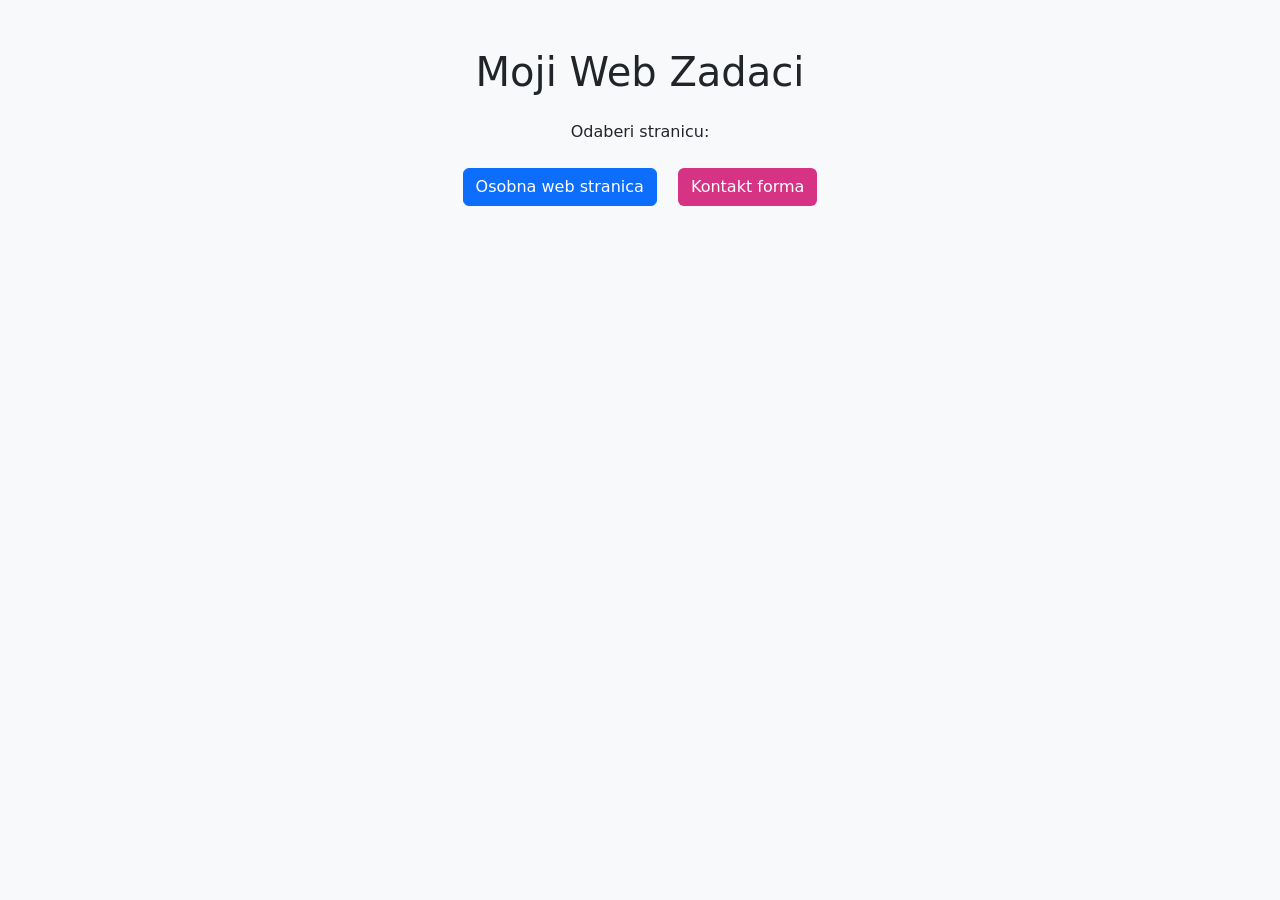
==== index.html @ 02a5ea51 "Dodavanje koda" ====
<!DOCTYPE html>
<html lang="hr">
<head>
    <meta charset="UTF-8">
    <title>Moji Web Zadaci</title>

    <link href="https://cdn.jsdelivr.net/npm/bootstrap@5.3.3/dist/css/bootstrap.min.css" rel="stylesheet">
</head>

<body class="bg-light">

<div class="container text-center mt-5">

    <h1 class="mb-4">Moji Web Zadaci</h1>

    <p>Odaberi stranicu:</p>

    <a href="osobna/index.html" class="btn btn-primary m-2">
        Osobna web stranica
    </a>

    <a href="kontakt/index.html" class="btn btn-pink m-2">
        Kontakt forma
    </a>

</div>

<style>
.btn-pink{
    background:#d63384;
    color:white;
}
.btn-pink:hover{
    background:#c2186a;
    color:white;
}
</style>

</body>
</html>
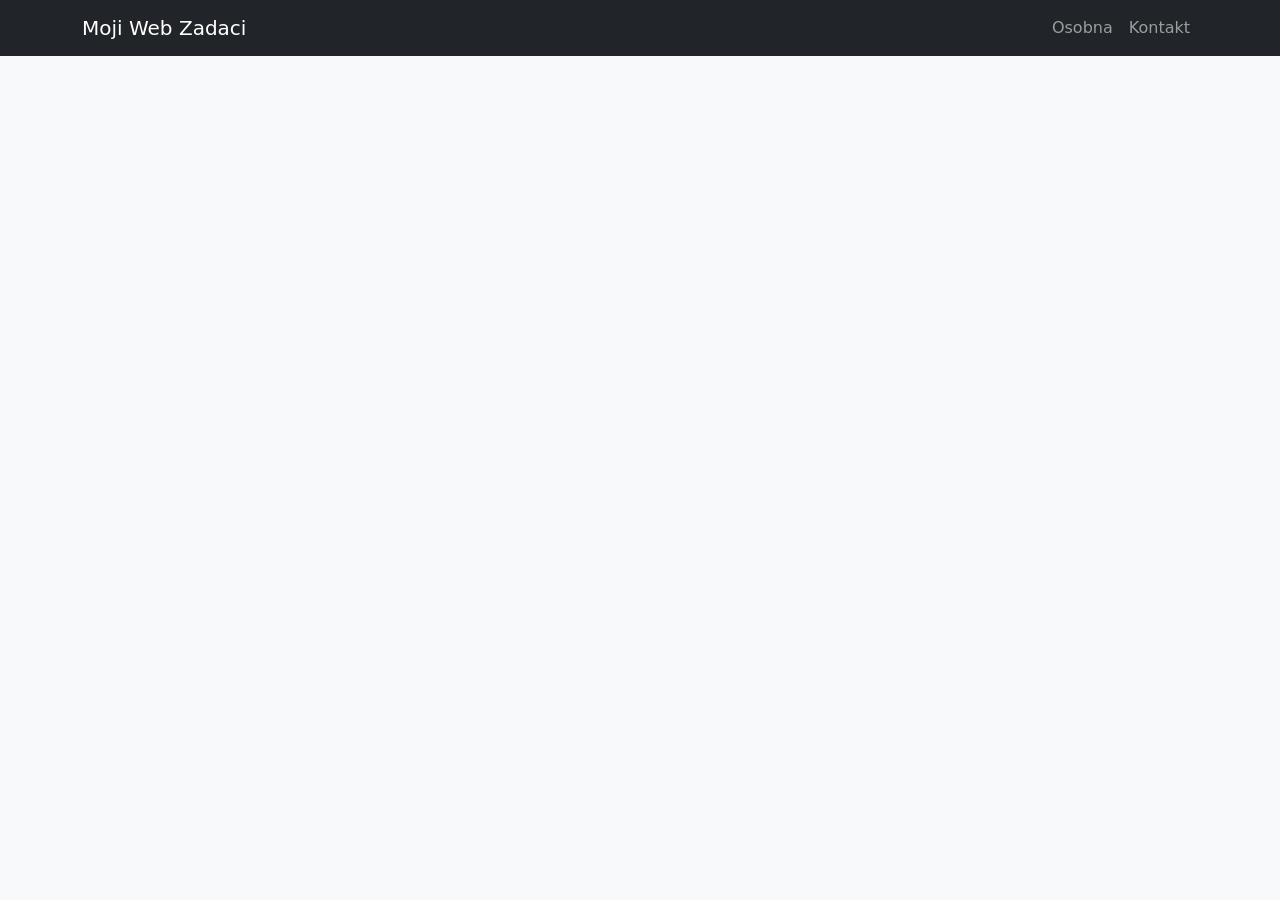
==== commit 111c4c30: "Navigacija dorade" ====
--- a/index.html
+++ b/index.html
@@ -9,21 +9,20 @@
 
 <body class="bg-light">
 
-<div class="container text-center mt-5">
+<nav class="navbar navbar-expand-lg navbar-dark bg-dark">
+    <div class="container">
 
-    <h1 class="mb-4">Moji Web Zadaci</h1>
+        <a class="navbar-brand" href="index.html">
+            Moji Web Zadaci
+        </a>
 
-    <p>Odaberi stranicu:</p>
+        <div class="navbar-nav ms-auto">
+            <a class="nav-link" href="osobna/index.html">Osobna</a>
+            <a class="nav-link" href="kontakt/index.html">Kontakt</a>
+        </div>
 
-    <a href="osobna/index.html" class="btn btn-primary m-2">
-        Osobna web stranica
-    </a>
-
-    <a href="kontakt/index.html" class="btn btn-pink m-2">
-        Kontakt forma
-    </a>
-
-</div>
+    </div>
+</nav>
 
 <style>
 .btn-pink{
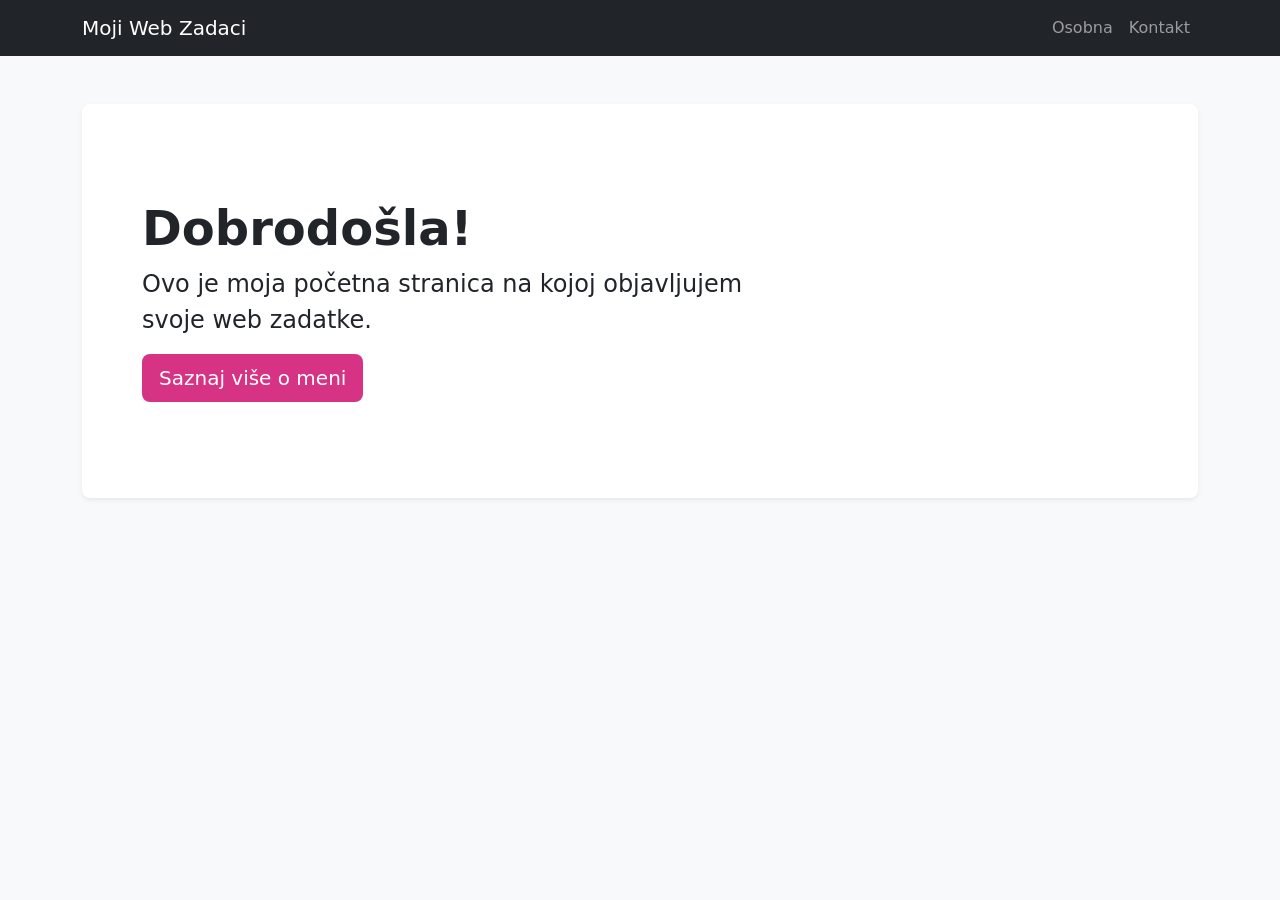
==== commit a4704358: "Dorada početne" ====
--- a/index.html
+++ b/index.html
@@ -3,35 +3,38 @@
 <head>
     <meta charset="UTF-8">
     <title>Moji Web Zadaci</title>
-
     <link href="https://cdn.jsdelivr.net/npm/bootstrap@5.3.3/dist/css/bootstrap.min.css" rel="stylesheet">
 </head>
-
 <body class="bg-light">
 
 <nav class="navbar navbar-expand-lg navbar-dark bg-dark">
     <div class="container">
-
-        <a class="navbar-brand" href="index.html">
-            Moji Web Zadaci
-        </a>
-
+        <a class="navbar-brand" href="index.html">Moji Web Zadaci</a>
         <div class="navbar-nav ms-auto">
             <a class="nav-link" href="osobna/index.html">Osobna</a>
             <a class="nav-link" href="kontakt/index.html">Kontakt</a>
         </div>
-
     </div>
 </nav>
 
+<main class="container mt-5">
+    <div class="p-5 mb-4 bg-white rounded-3 shadow-sm">
+        <div class="container-fluid py-5">
+            <h1 class="display-5 fw-bold">Dobrodošla!</h1>
+            <p class="col-md-8 fs-4">Ovo je moja početna stranica na kojoj objavljujem svoje web zadatke.</p>
+            <a href="osobna/index.html" class="btn btn-pink btn-lg">Saznaj više o meni</a>
+        </div>
+    </div>
+</main>
+
 <style>
-.btn-pink{
-    background:#d63384;
-    color:white;
+.btn-pink {
+    background: #d63384;
+    color: white;
 }
-.btn-pink:hover{
-    background:#c2186a;
-    color:white;
+.btn-pink:hover {
+    background: #c2186a;
+    color: white;
 }
 </style>
 
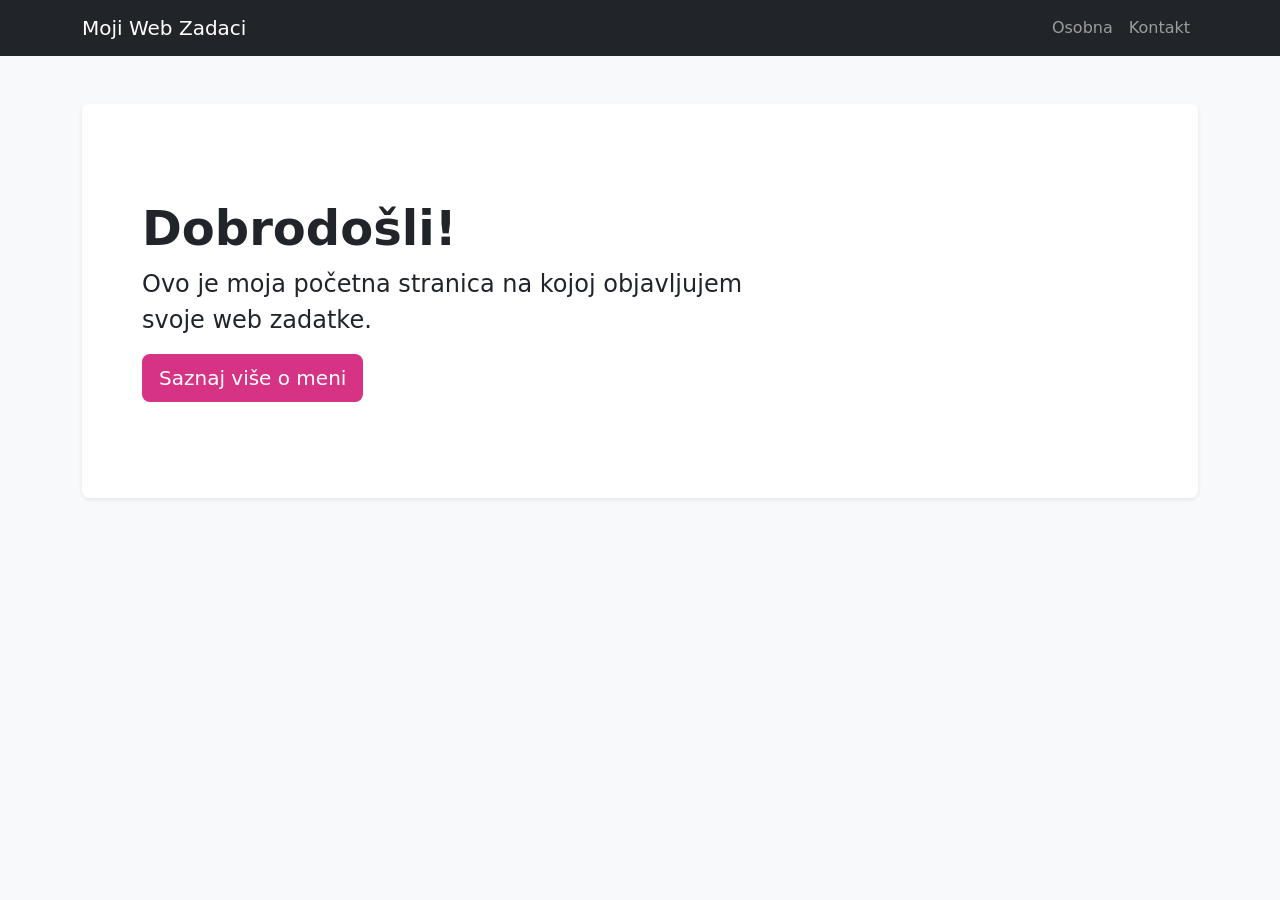
==== commit c5aef349: "Update index.html" ====
--- a/index.html
+++ b/index.html
@@ -20,7 +20,7 @@
 <main class="container mt-5">
     <div class="p-5 mb-4 bg-white rounded-3 shadow-sm">
         <div class="container-fluid py-5">
-            <h1 class="display-5 fw-bold">Dobrodošla!</h1>
+            <h1 class="display-5 fw-bold">Dobrodošli!</h1>
             <p class="col-md-8 fs-4">Ovo je moja početna stranica na kojoj objavljujem svoje web zadatke.</p>
             <a href="osobna/index.html" class="btn btn-pink btn-lg">Saznaj više o meni</a>
         </div>
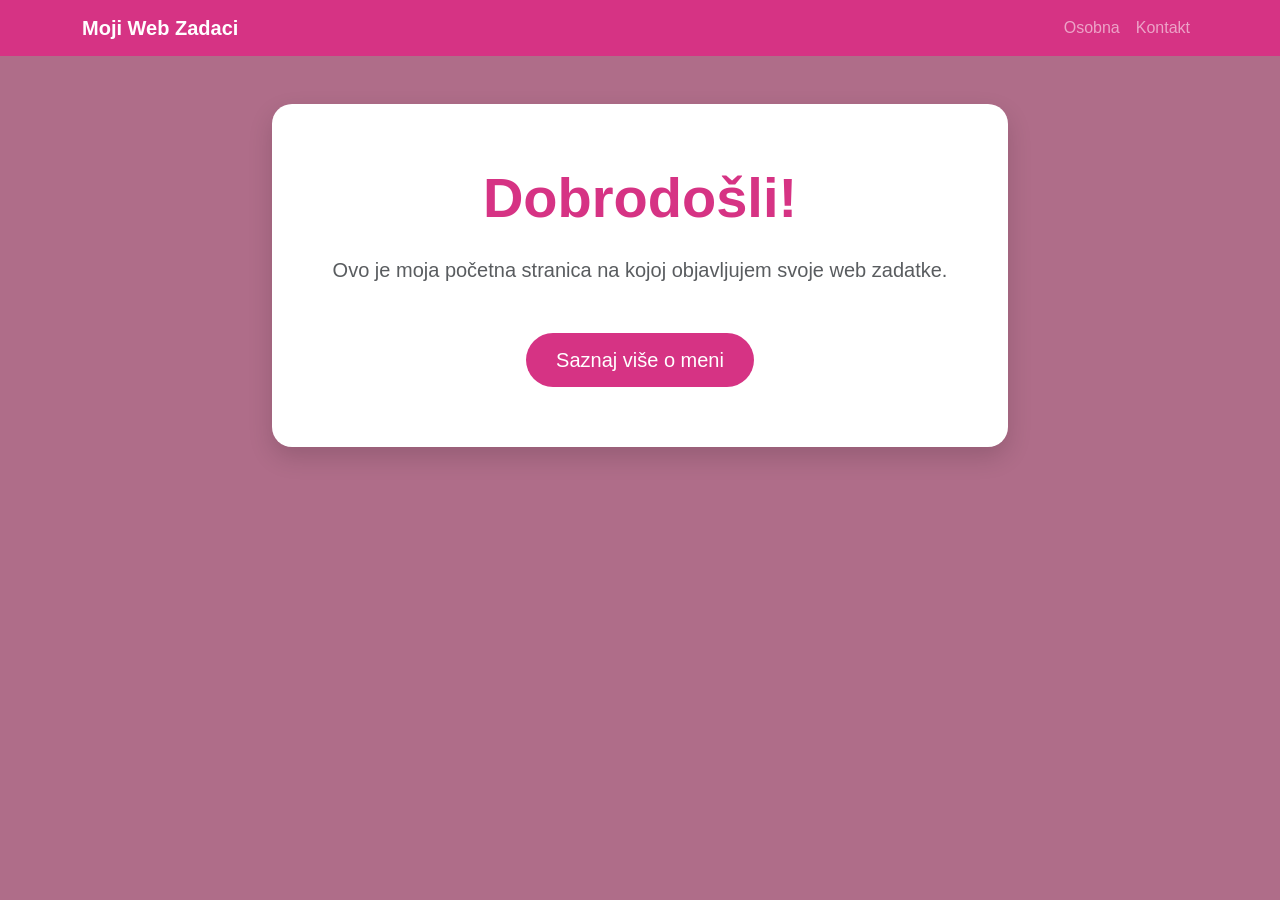
==== commit a5eb096f: "Dorada početne stranice" ====
--- a/index.html
+++ b/index.html
@@ -4,12 +4,50 @@
     <meta charset="UTF-8">
     <title>Moji Web Zadaci</title>
     <link href="https://cdn.jsdelivr.net/npm/bootstrap@5.3.3/dist/css/bootstrap.min.css" rel="stylesheet">
+    <style>
+        body {
+            background-color: #af6d89; 
+            font-family: 'Arial', sans-serif;
+            min-height: 100vh;
+        }
+
+        .navbar {
+            background-color: #d63384 !important; 
+        }
+
+        .hero-box {
+            background: white;
+            padding: 60px;
+            border-radius: 20px;
+            box-shadow: 0 10px 25px rgba(0,0,0,0.15);
+            text-align: center;
+        }
+
+        h1 {
+            color: #d63384;
+        }
+
+        .btn-pink {
+            background-color: #d63384;
+            color: white;
+            border-radius: 50px; 
+            padding: 12px 30px;
+            border: none;
+            transition: 0.3s;
+        }
+
+        .btn-pink:hover {
+            background-color: #c2186a;
+            color: white;
+            transform: scale(1.05); 
+        }
+    </style>
 </head>
-<body class="bg-light">
+<body>
 
-<nav class="navbar navbar-expand-lg navbar-dark bg-dark">
+<nav class="navbar navbar-expand-lg navbar-dark">
     <div class="container">
-        <a class="navbar-brand" href="index.html">Moji Web Zadaci</a>
+        <a class="navbar-brand fw-bold" href="index.html">Moji Web Zadaci</a>
         <div class="navbar-nav ms-auto">
             <a class="nav-link" href="osobna/index.html">Osobna</a>
             <a class="nav-link" href="kontakt/index.html">Kontakt</a>
@@ -18,25 +56,16 @@
 </nav>
 
 <main class="container mt-5">
-    <div class="p-5 mb-4 bg-white rounded-3 shadow-sm">
-        <div class="container-fluid py-5">
-            <h1 class="display-5 fw-bold">Dobrodošli!</h1>
-            <p class="col-md-8 fs-4">Ovo je moja početna stranica na kojoj objavljujem svoje web zadatke.</p>
-            <a href="osobna/index.html" class="btn btn-pink btn-lg">Saznaj više o meni</a>
+    <div class="row justify-content-center">
+        <div class="col-lg-8">
+            <div class="hero-box">
+                <h1 class="display-4 fw-bold mb-4">Dobrodošli!</h1>
+                <p class="lead text-muted mb-5">Ovo je moja početna stranica na kojoj objavljujem svoje web zadatke.</p>
+                <a href="osobna/index.html" class="btn btn-pink btn-lg">Saznaj više o meni</a>
+            </div>
         </div>
     </div>
 </main>
 
-<style>
-.btn-pink {
-    background: #d63384;
-    color: white;
-}
-.btn-pink:hover {
-    background: #c2186a;
-    color: white;
-}
-</style>
-
 </body>
 </html>
